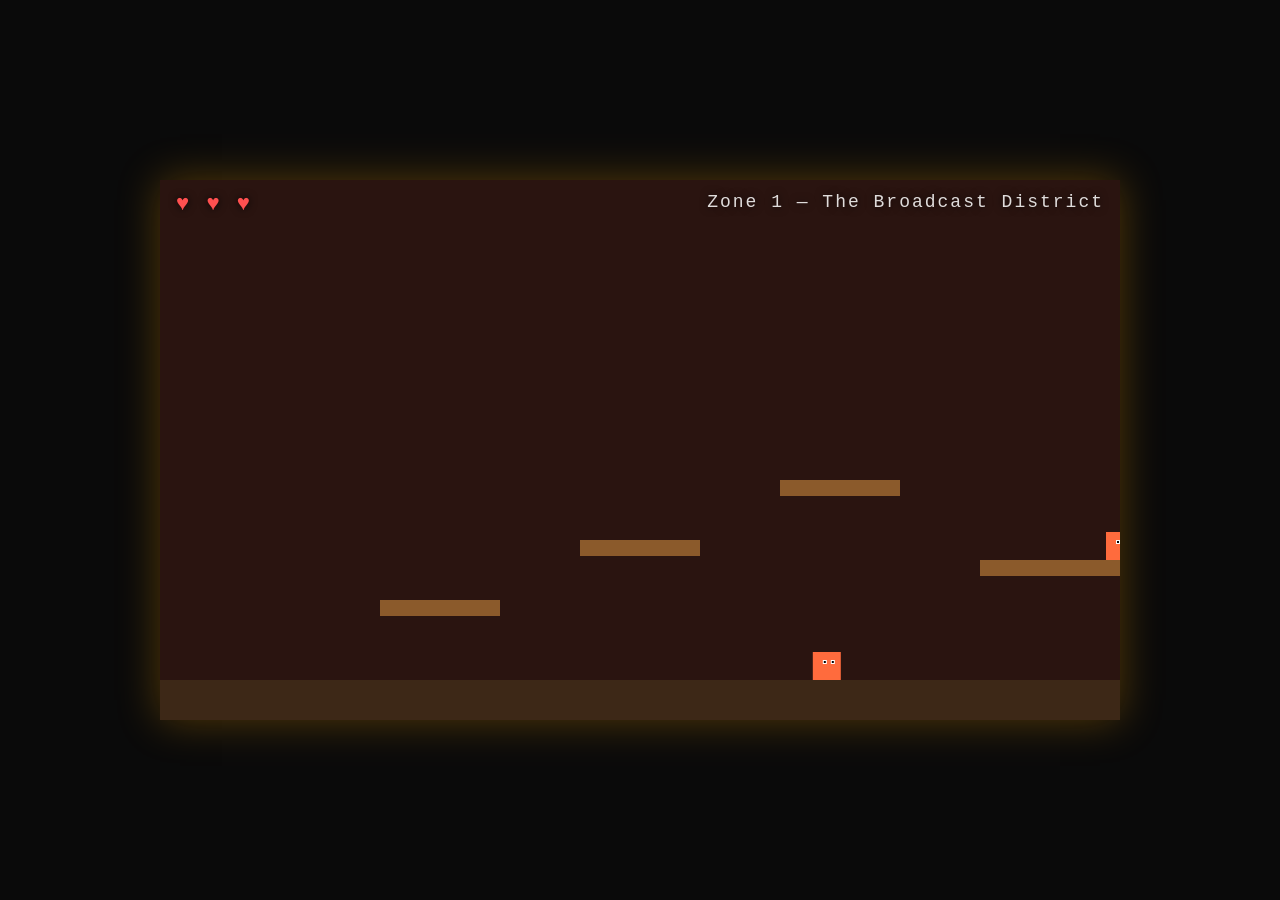
==== Platformer/index.html @ 1a9935de "Restructured project, added Quiz section" ====
<!DOCTYPE html>
<html lang="en">
<head>
  <meta charset="UTF-8">
  <title>SIGNAL</title>
  <link rel="stylesheet" href="styles.css">
</head>
<body>
  <div id="game-container">
    <canvas id="game-canvas" width="960" height="540"></canvas>

    <!-- HUD overlays the canvas -->
    <div id="hud">
      <div id="hearts">♥ ♥ ♥</div>
      <div id="zone-label">Zone 1 — The Broadcast District</div>
    </div>

    <!-- Quiz overlay goes here later (your colleague's work) -->
    <div id="quiz-overlay" class="hidden"></div>
  </div>

  <!-- Scripts load in order: utilities first, main last -->
  <script src="js/input.js"></script>
  <script src="js/player.js"></script>
  <script src="js/physics.js"></script>
  <script src="js/platforms.js"></script>
  <script src="js/enemies.js"></script>
  <script src="js/camera.js"></script>
  <script src="js/render.js"></script>
  <script src="js/story.js"></script>
  <script src="js/zones/zone1.js"></script>
  <script src="js/zones/zone2.js"></script>
  <script src="js/zones/zone3.js"></script>
  <script src="js/main.js"></script>
  <script src="js/sfx.js"></script>
</body>
</html>
---- Platformer/styles.css ----
* { margin: 0; padding: 0; box-sizing: border-box; }

body {
  background: #0a0a0a;
  display: flex;
  justify-content: center;
  align-items: center;
  min-height: 100vh;
  font-family: 'Courier New', monospace;
  color: #fff;
  overflow: hidden;
}

#game-container {
  position: relative;
  width: 960px;
  height: 540px;
  box-shadow: 0 0 40px rgba(255, 165, 0, 0.3);
}

#game-canvas {
  display: block;
  background: #1a0f08; /* placeholder — zones will override */
  image-rendering: pixelated; /* crisp rectangles, no blur */
}

#hud {
  position: absolute;
  top: 12px;
  left: 16px;
  right: 16px;
  display: flex;
  justify-content: space-between;
  font-size: 18px;
  letter-spacing: 2px;
  text-shadow: 0 0 8px rgba(0, 0, 0, 0.8);
  pointer-events: none; /* clicks pass through to canvas */
}

#hearts { color: #ff5050; font-size: 22px; }
#zone-label { opacity: 0.85; }

#quiz-overlay {
  position: absolute;
  inset: 0;
  background: rgba(0, 0, 0, 0.85);
  display: flex;
  justify-content: center;
  align-items: center;
  z-index: 10;
}

#quiz-overlay.hidden { display: none; }
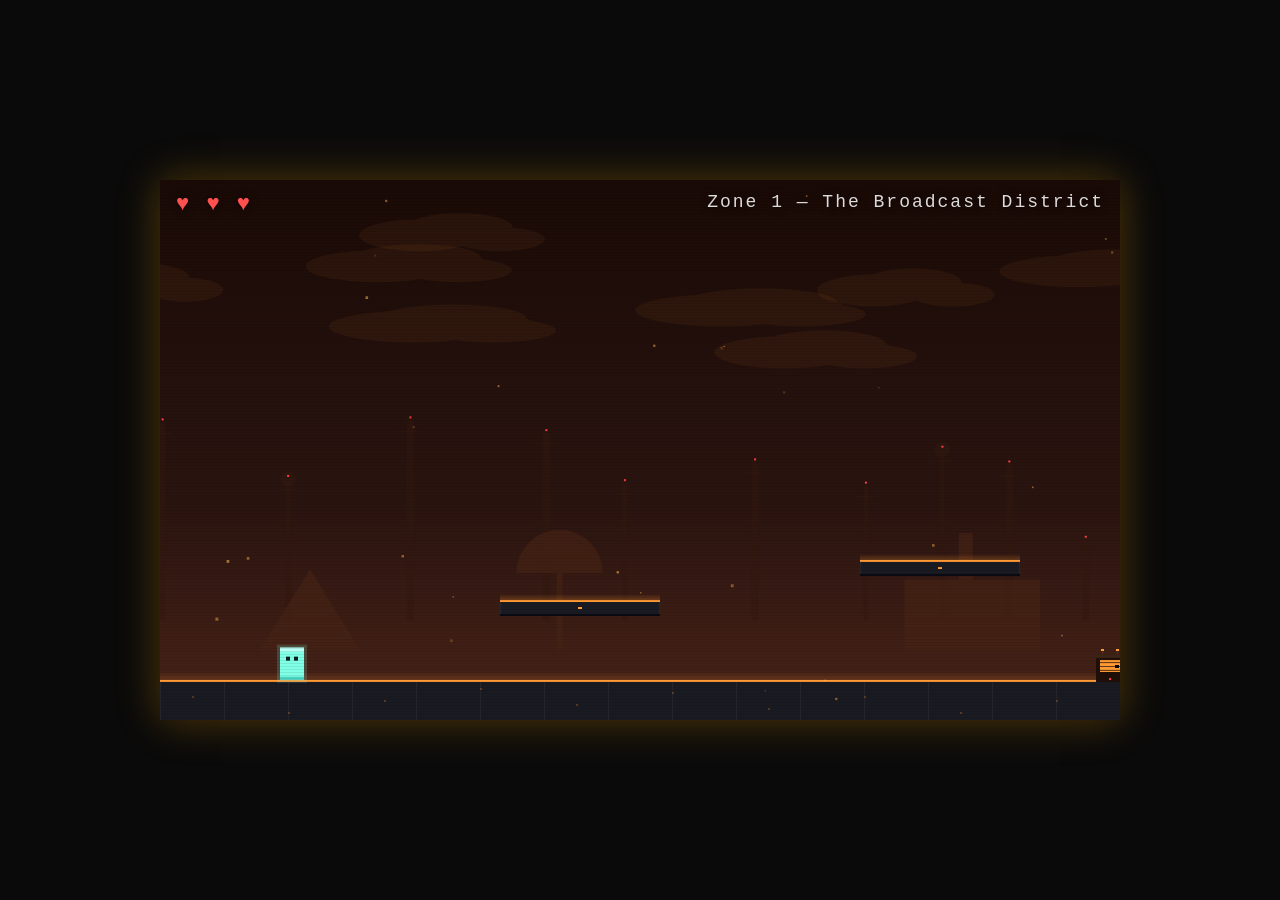
==== commit 09ed4863: "Zone 1 finished" ====
--- a/Platformer/index.html
+++ b/Platformer/index.html
@@ -1,37 +1,40 @@
-<!DOCTYPE html>
+<!doctype html>
 <html lang="en">
-<head>
-  <meta charset="UTF-8">
-  <title>SIGNAL</title>
-  <link rel="stylesheet" href="styles.css">
-</head>
-<body>
-  <div id="game-container">
-    <canvas id="game-canvas" width="960" height="540"></canvas>
+  <head>
+    <meta charset="UTF-8" />
+    <title>SIGNAL</title>
+    <link rel="stylesheet" href="styles.css" />
+  </head>
+  <body>
+    <div id="game-container">
+      <canvas id="game-canvas" width="960" height="540"></canvas>
 
-    <!-- HUD overlays the canvas -->
-    <div id="hud">
-      <div id="hearts">♥ ♥ ♥</div>
-      <div id="zone-label">Zone 1 — The Broadcast District</div>
+      <!-- HUD overlays the canvas -->
+      <div id="hud">
+        <div id="hearts">♥ ♥ ♥</div>
+        <div id="zone-label">Zone 1 — The Broadcast District</div>
+      </div>
+
+      <!-- Quiz overlay goes here later (your colleague's work) -->
+      <div id="quiz-overlay" class="hidden"></div>
     </div>
 
-    <!-- Quiz overlay goes here later (your colleague's work) -->
-    <div id="quiz-overlay" class="hidden"></div>
-  </div>
-
-  <!-- Scripts load in order: utilities first, main last -->
-  <script src="js/input.js"></script>
-  <script src="js/player.js"></script>
-  <script src="js/physics.js"></script>
-  <script src="js/platforms.js"></script>
-  <script src="js/enemies.js"></script>
-  <script src="js/camera.js"></script>
-  <script src="js/render.js"></script>
-  <script src="js/story.js"></script>
-  <script src="js/zones/zone1.js"></script>
-  <script src="js/zones/zone2.js"></script>
-  <script src="js/zones/zone3.js"></script>
-  <script src="js/main.js"></script>
-  <script src="js/sfx.js"></script>
-</body>
-</html>+    <!-- Scripts load in order: utilities first, main last -->
+    <!-- Scripts load in order: utilities first, main last -->
+    <script src="js/input.js"></script>
+    <script src="js/sfx.js"></script>
+    <script src="js/player.js"></script>
+    <script src="js/physics.js"></script>
+    <script src="js/platforms.js"></script>
+    <script src="js/camera.js"></script>
+    <script src="js/enemies/behaviors/patrol.js"></script>
+    <script src="js/enemies/behaviors/stationary.js"></script>
+    <script src="js/enemies/enemy.js"></script>
+    <script src="js/render.js"></script>
+    <script src="js/story.js"></script>
+    <script src="js/zones/zone1.js"></script>
+    <script src="js/zones/zone2.js"></script>
+    <script src="js/zones/zone3.js"></script>
+    <script src="js/main.js"></script>
+  </body>
+</html>
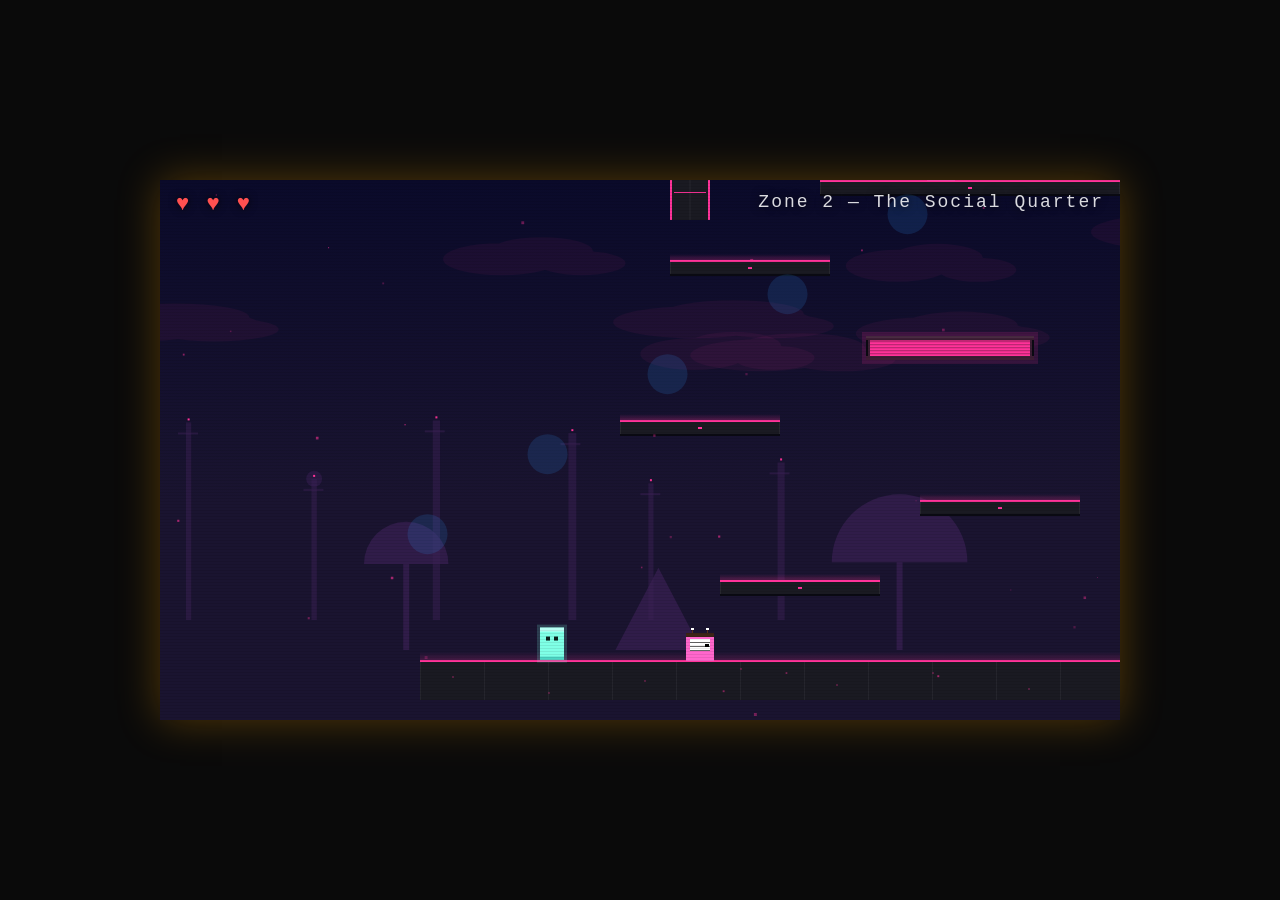
==== commit e66ca00e: "Created Zone 2" ====
--- a/Platformer/index.html
+++ b/Platformer/index.html
@@ -25,6 +25,8 @@
     <script src="js/sfx.js"></script>
     <script src="js/player.js"></script>
     <script src="js/physics.js"></script>
+    <script src="js/hazards.js"></script>
+    <script src="js/bubble-spawner.js"></script>
     <script src="js/platforms.js"></script>
     <script src="js/camera.js"></script>
     <script src="js/enemies/behaviors/patrol.js"></script>
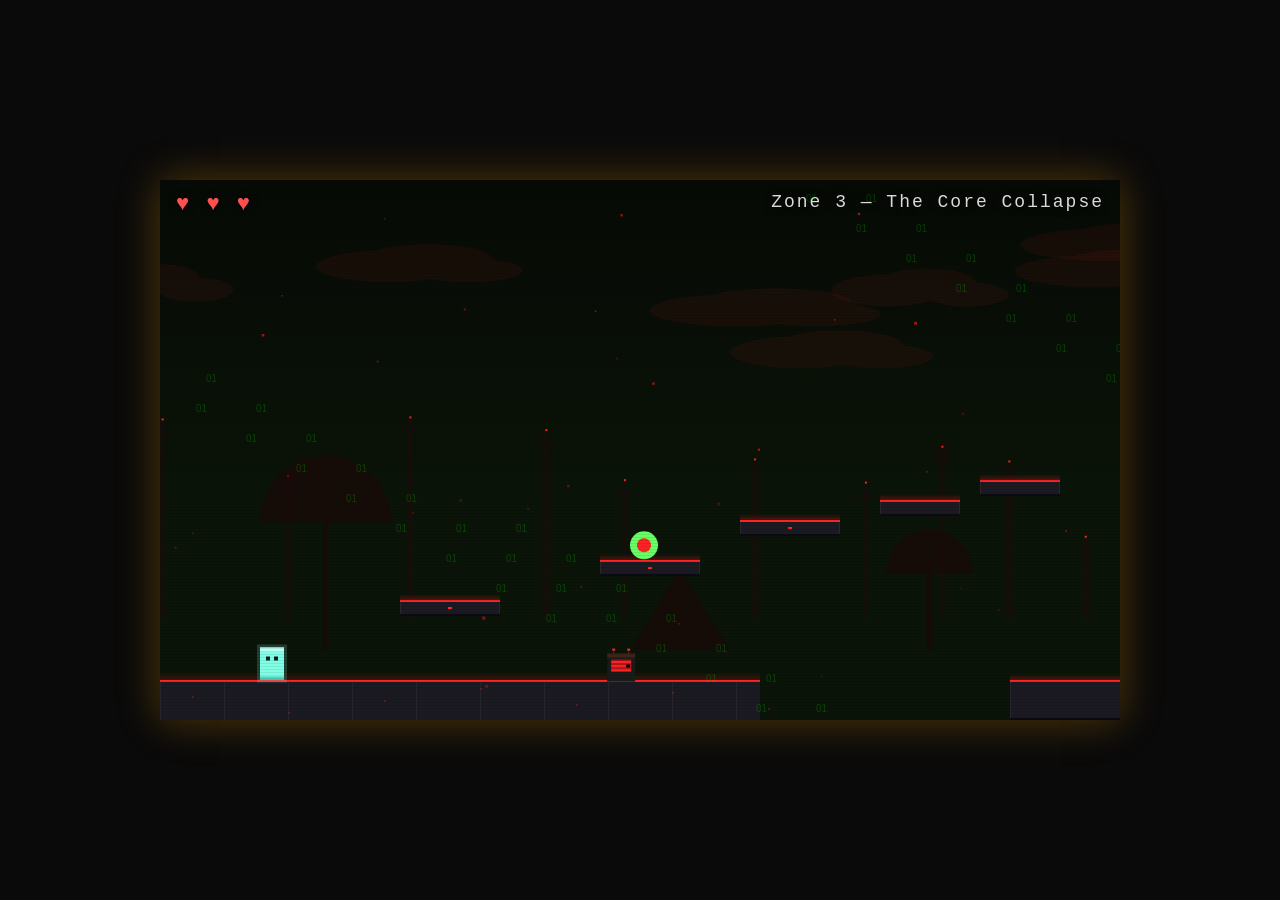
==== commit c1c474b8: "Created Zone 3" ====
--- a/Platformer/index.html
+++ b/Platformer/index.html
@@ -23,15 +23,16 @@
     <!-- Scripts load in order: utilities first, main last -->
     <script src="js/input.js"></script>
     <script src="js/sfx.js"></script>
-    <script src="js/player.js"></script>
     <script src="js/physics.js"></script>
+    <script src="js/platforms.js"></script>
+    <script src="js/camera.js"></script>
     <script src="js/hazards.js"></script>
     <script src="js/bubble-spawner.js"></script>
-    <script src="js/platforms.js"></script>
-    <script src="js/camera.js"></script>
     <script src="js/enemies/behaviors/patrol.js"></script>
     <script src="js/enemies/behaviors/stationary.js"></script>
+    <script src="js/enemies/behaviors/chaser.js"></script>
     <script src="js/enemies/enemy.js"></script>
+    <script src="js/player.js"></script>
     <script src="js/render.js"></script>
     <script src="js/story.js"></script>
     <script src="js/zones/zone1.js"></script>
